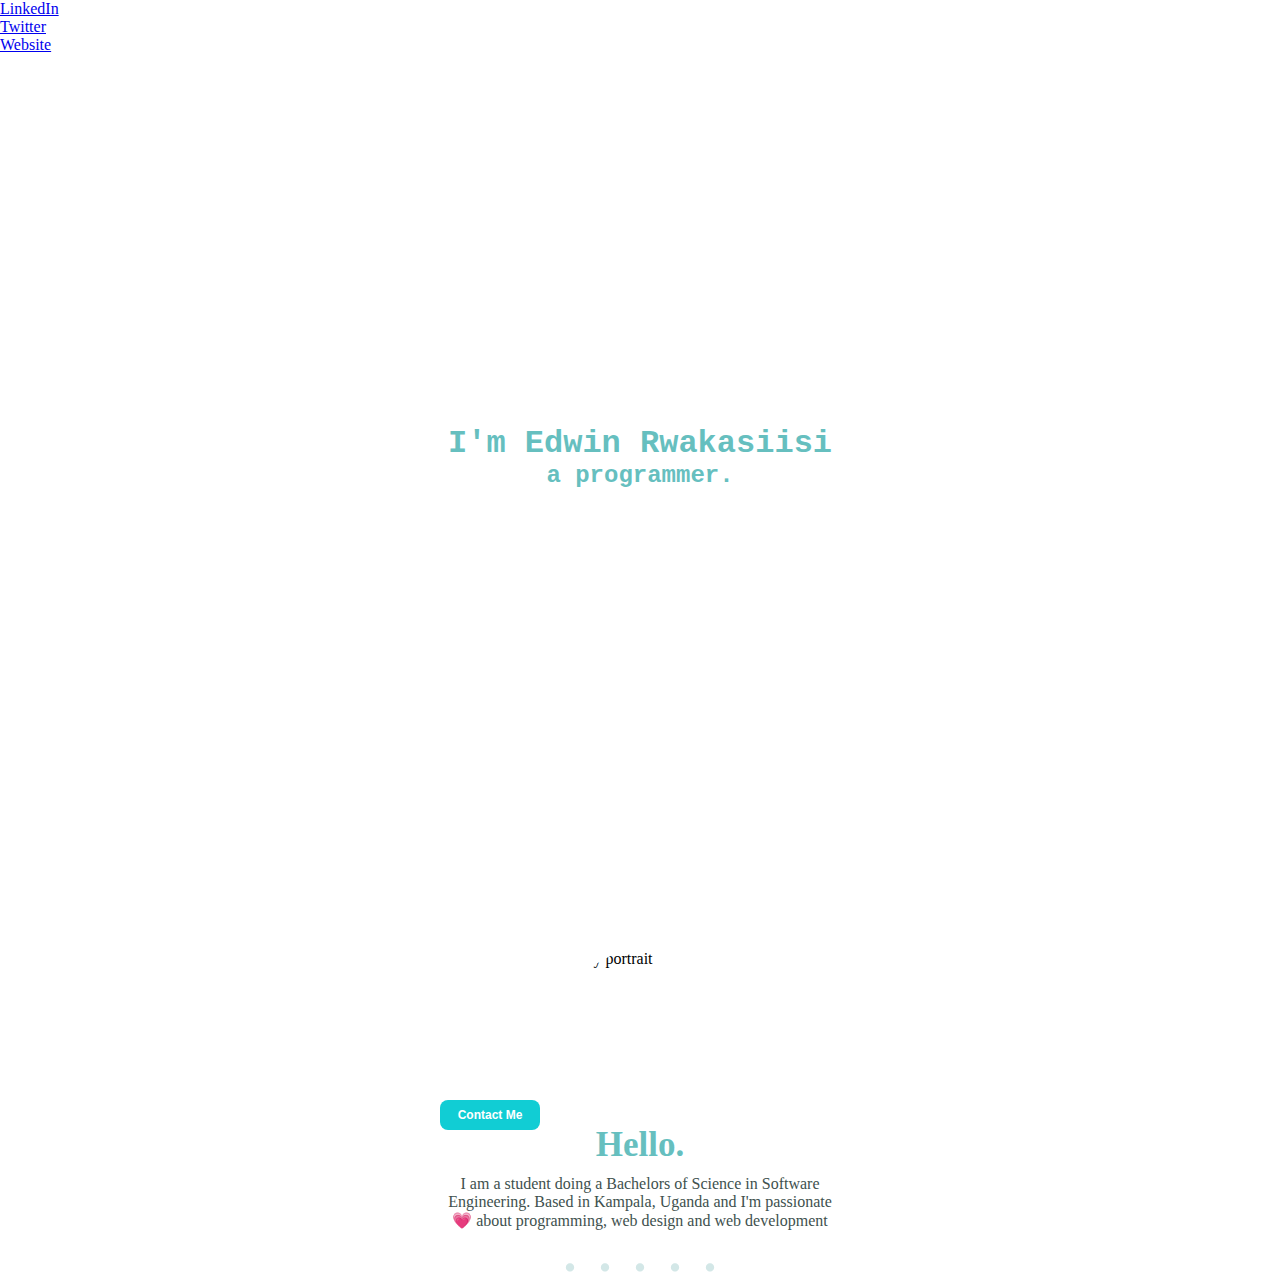
==== v2.0/index.html @ 71e57820 "v2.0/homework" ====
<!DOCTYPE html>
<html lang="en">
<head>
    <meta charset="UTF-8">
    <meta http-equiv="X-UA-Compatible" content="IE=edge">
    <meta name="viewport" content="width=device-width, initial-scale=1.0">
    <title>Personal Website</title>
    <link rel="stylesheet" href="style.css">
</head>
<body>
    <main>
        <div class="introBackground">
            <div class="bio-data center">
                <h1>I'm Edwin Rwakasiisi</h1>
                <h2>a programmer.</h2>
            </div>
        </div>

        <div class="container image-container">
            <img class="my-photo center" src="images/portrait.jpg" alt="my portrait" width="270">
        </div>

        <div class="container">
            <div class="center introduction">
                <h2 class="greeting">Hello.</h2>
                <p>I am a student doing a Bachelors of Science in Software Engineering.
                    Based in Kampala, Uganda and I'm passionate &#128151; about programming, web design and web development
                </p>
            </div>
        </div>

        <div class="container">
            <div class="center circles">
                <p>. . . . .</p>
            </div>
        </div>

        <div class="container">
            <div class="center contact">
                <a href="mailto:erwakasiisi@gmail.com"><button class="contactMe">Contact Me</button></a>
            </div>
        </div>

        <footer class="container">
            <div class="center">
                <ul>
                    <li><a href="#">LinkedIn</a></li>
                    <li><a href="#about">Twitter</a></li>
                    <li><a href="hobbies.html">Website</a></li>
                </ul>
            </div>
        </footer>
        
        
    </main>
</body>
</html>
---- v2.0/style.css ----
* {
    padding: 0;
    margin: 0;
    box-sizing: border-box;
}

div.introBackground {
    background-image: url('images/Mountains-Area.jpg');
    width: 100%;
    height: 100vh;
}
div.container {
    position: relative;
}

.center {
    position: absolute;
    top: 0;
    left: 0;
    bottom: 0;
    right: 0;
    margin: auto;
}

div.bio-data {
    width: 400px;
    height: 50px;
    text-align: center;
    font-family: 'Courier New', Courier, monospace;
    color: #66BFBF;
}

div.image-container {
    width: 100%;
    height: 250px;
}
img.my-photo {
    width: 150px;
    height: 150px;
    border-radius: 50%;
}
.introduction {
    width: 400px;
    height: 50px;
    text-align: center;
}
.introduction h2 {
    color: #66BFBF;
    font-size: 35px;
    padding-bottom: 10px;
}
.introduction p {
    color: #40514E;
    font-weight: 500;
}
.circles {
    width: 200px;
    height: 1px;
    margin-top: 3.6rem;
}
.circles p{
    color: #d3e7e7;
    font-size: 70px;
    text-align: center;
}
.contact {
    width: 400px;
    height: 100px;
}
button.contactMe {
    border: none;
    border-radius: 8px;
    width: 100px;
    height: 30px;
    color: white;
    font-size: 12px;
    font-weight: 700;
    background-color: #11cdd4;
    margin: auto;
}
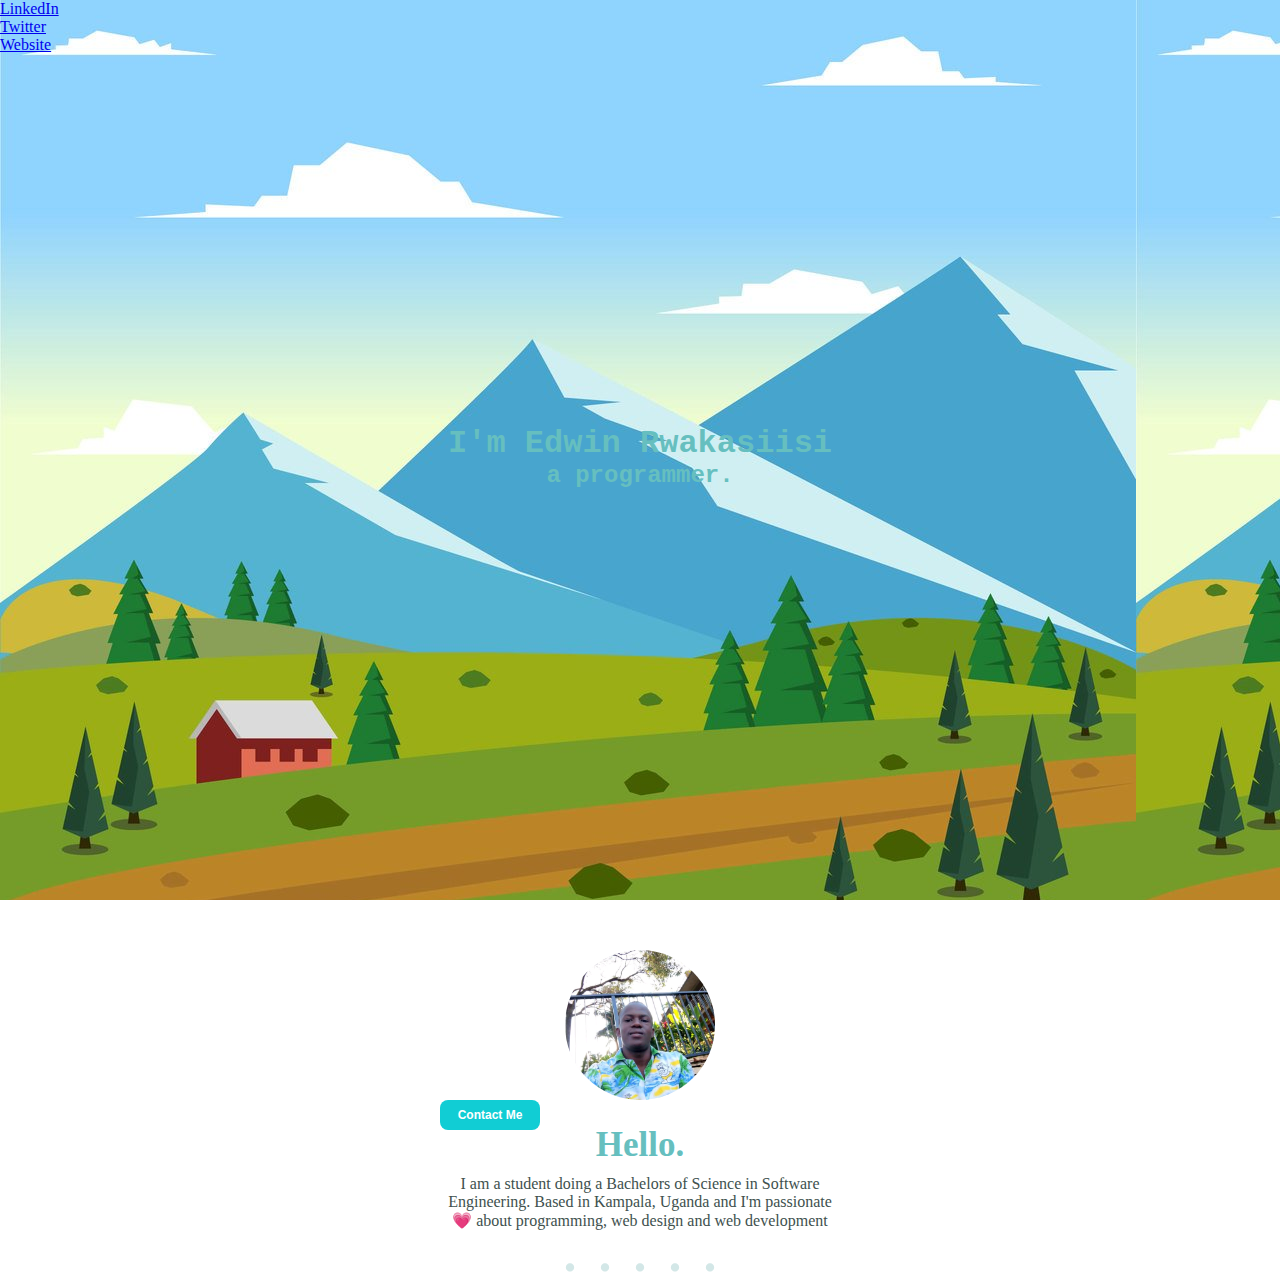
==== commit 880feec0: "path" ====
--- a/v2.0/index.html
+++ b/v2.0/index.html
@@ -17,7 +17,7 @@
         </div>
 
         <div class="container image-container">
-            <img class="my-photo center" src="images/portrait.jpg" alt="my portrait" width="270">
+            <img class="my-photo center" src="../images/portrait.jpg" alt="my portrait" width="270">
         </div>
 
         <div class="container">
--- a/v2.0/style.css
+++ b/v2.0/style.css
@@ -5,7 +5,7 @@
 }
 
 div.introBackground {
-    background-image: url('images/Mountains-Area.jpg');
+    background-image: url('../images/Mountains-Area.jpg');
     width: 100%;
     height: 100vh;
 }
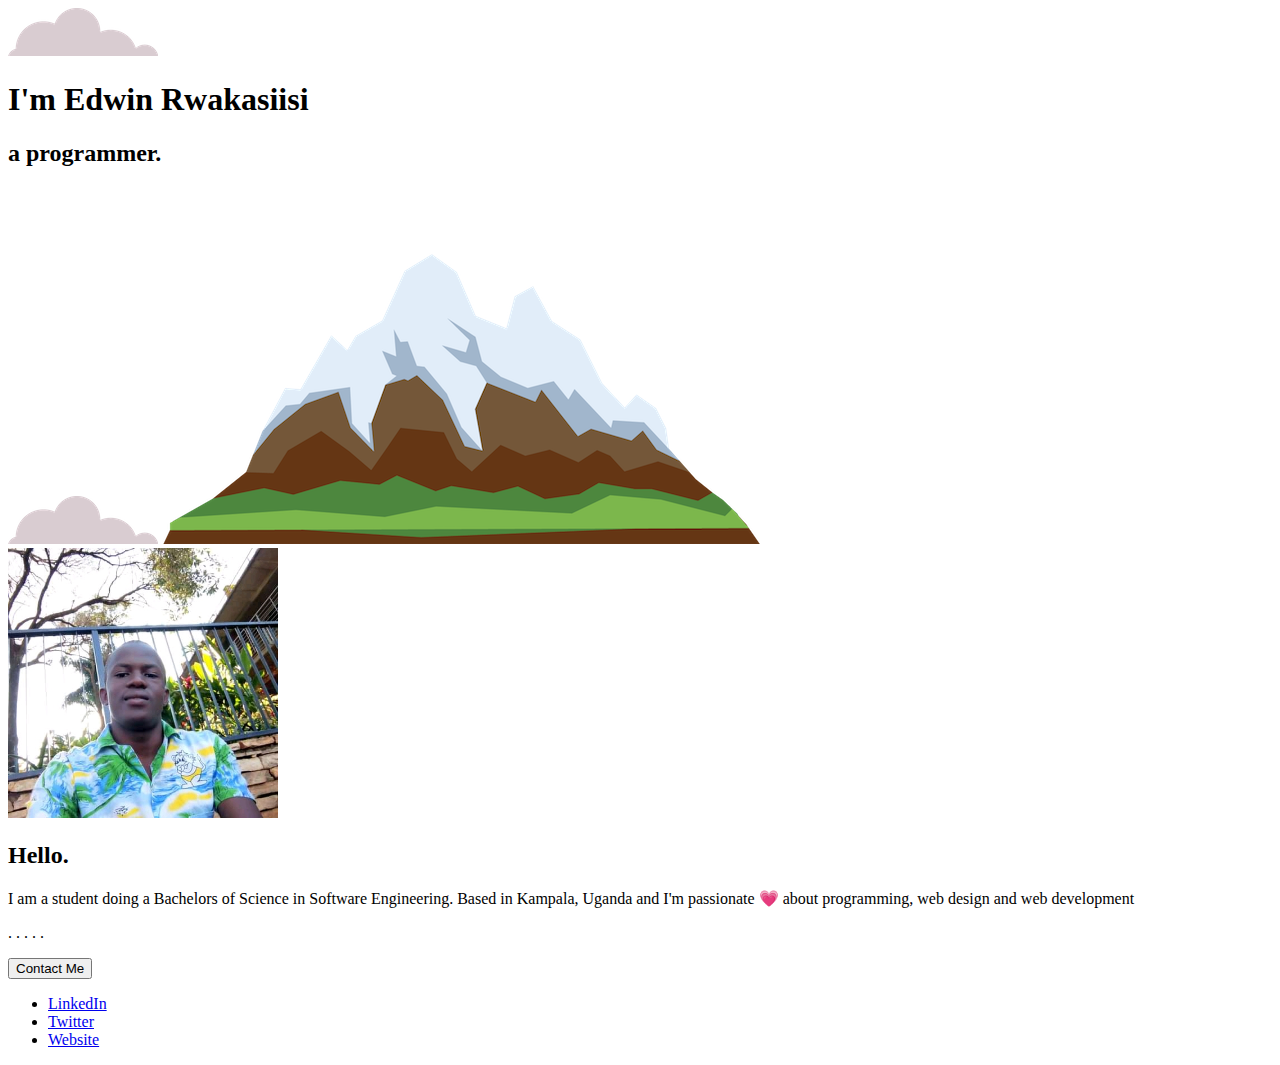
==== commit 06d50782: "v3.0" ====
--- a/v2.0/index.html
+++ b/v2.0/index.html
@@ -5,15 +5,16 @@
     <meta http-equiv="X-UA-Compatible" content="IE=edge">
     <meta name="viewport" content="width=device-width, initial-scale=1.0">
     <title>Personal Website</title>
-    <link rel="stylesheet" href="style.css">
+    <!-- <link rel="stylesheet" href="style.css"> -->
 </head>
 <body>
     <main>
         <div class="introBackground">
-            <div class="bio-data center">
-                <h1>I'm Edwin Rwakasiisi</h1>
-                <h2>a programmer.</h2>
-            </div>
+            <img src="../images/cloud.png" alt="cloud-image">
+            <h1>I'm Edwin Rwakasiisi</h1>
+            <h2>a programmer.</h2>
+            <img src="../images/cloud.png" alt="cloud-image">
+            <img src="../images/mountain.png" alt="mountain-image">
         </div>
 
         <div class="container image-container">
--- a/v2.0/style.css
+++ b/v2.0/style.css
@@ -5,7 +5,6 @@
 }
 
 div.introBackground {
-    background-image: url('../images/Mountains-Area.jpg');
     width: 100%;
     height: 100vh;
 }
